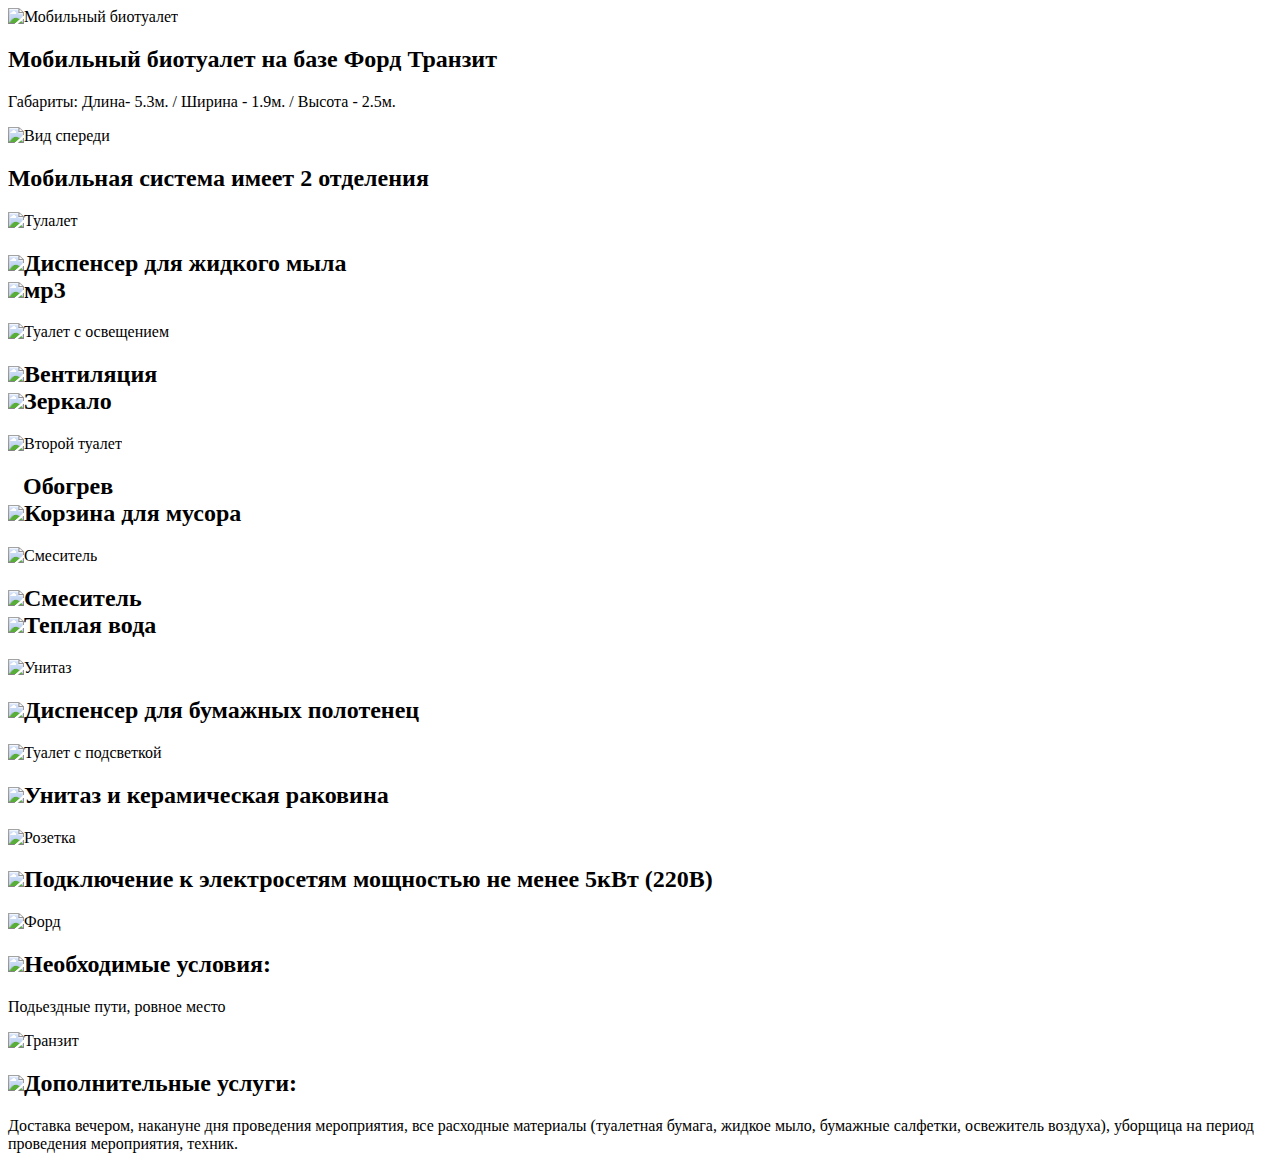
==== album1.html @ 36801aff "Add files via upload" ====
<!DOCTYPE html>
<html lang="en">
<head>
    <meta charset="UTF-8">
    <meta name="viewport" content="width=device-width, initial-scale=1.0">
    <link rel="stylesheet" href="css/style.css">
    <title>WC</title>
</head>
<body>

            <div class="container">
        <div class="box">
            <img src="rent/image/wc/1.jpg" alt="Мобильный биотуалет">
            <h2>Мобильный биотуалет на базе Форд Транзит</h2>
            <p>Габариты: Длина- 5.3м. / Ширина - 1.9м. / Высота - 2.5м.</p>
        </div>
        <div class="box">
            <img src="rent/image/wc/2.jpg" alt="Вид спереди">
            <h2>Мобильная система имеет 2 отделения</h2>
        </div>
        <div class="box">
            <img src="rent/image/wc/3.jpg" alt="Тулалет">
            <h2><img class="nav-icon" width="15px" src="/image/pump-soap-solid.svg">Диспенсер для жидкого мыла<br><img class="nav-icon" width="15px" src="rent/image/volume-up-solid.svg">мр3</h2>
        </div>
        <div class="box">
            <img src="rent/image/wc/4.jpg" alt="Туалет с освещением">
            <h2><img class="nav-icon" width="15px" src="/image/wind-solid.svg">Вентиляция<br><img class="nav-icon" width="15px" src="rent/image/circle-solid.svg">Зеркало</h2>
        </div>
        <div class="box">
            <img src="rent/image/wc/5.jpg" alt="Второй туалет">
            <h2><img class="nav-icon" width="15px" height="20px" src="rent/image/thermometer-full-solid.svg">Обогрев<br><img class="nav-icon" width="15px" src="/image/trash-solid.svg">Корзина для мусора</h2>
        </div>
        <div class="box">
            <img src="rent/image/wc/6.jpg" alt="Смеситель">
            <h2><img class="nav-icon" width="20px" src="/image/shower-solid.svg">Смеситель <br><img class="nav-icon" width="13px" src="rent/image/tint-solid.svg">Теплая вода</h2>
        </div>
        <div class="box">
            <img src="rent/image/wc/7.jpg" alt="Унитаз">
            <h2><img class="nav-icon" width="18px" src="/image/scroll-solid.svg">Диспенсер для бумажных полотенец</h2>
        </div>
        <div class="box">
            <img src="rent/image/wc/8.jpg" alt="Туалет с подсветкой">
            <h2><img class="nav-icon" width="20px" src="rent/image/sink-solid.svg">Унитаз и керамическая раковина</h2>
        </div>
        <div class="box">
            <img src="rent/image/wc/9.jpg" alt="Розетка">
            <h2><img class="nav-icon" width="10px" src="rent/image/play-solid.svg">Подключение к электросетям мощностью не менее 5кВт (220В)</h2>
        </div>
        <div class="box">
            <img src="rent/image/wc/10.jpg" alt="Форд">
            <h2><img class="nav-icon" width="10px" src="rent/image/play-solid.svg">Необходимые условия:</h2>
            <p>Подьездные пути, ровное место</p>
        </div>
        <div class="box">
            <img src="rent/image/wc/11.jpg" alt="Транзит">
            <h2><img class="nav-icon" width="10px" src="rent/image/play-solid.svg">Дополнительные услуги:</h2>
            <p>Доставка вечером, накануне дня проведения мероприятия, все расходные материалы (туалетная бумага, жидкое мыло, бумажные салфетки, освежитель воздуха), уборщица на период проведения мероприятия, техник.</p>
        </div>
    </div>

    </nav>
    

</body>
</html>
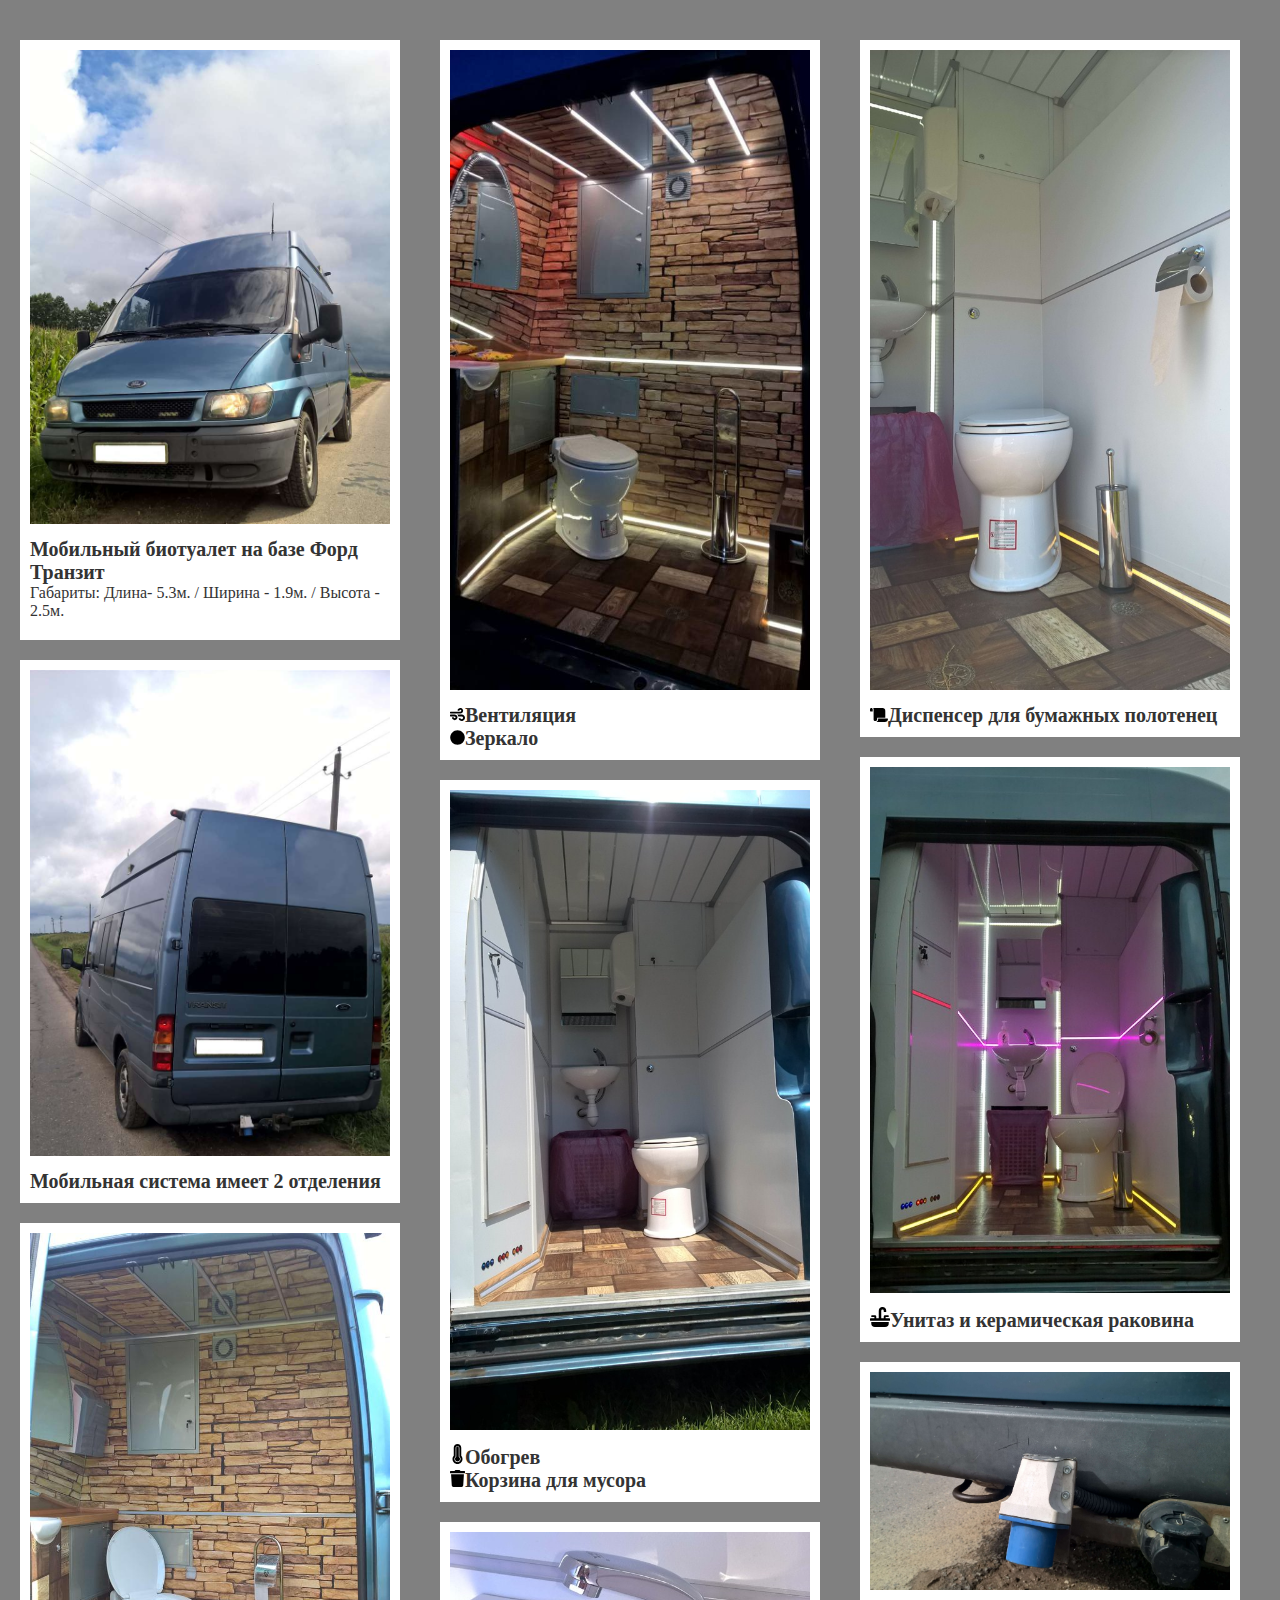
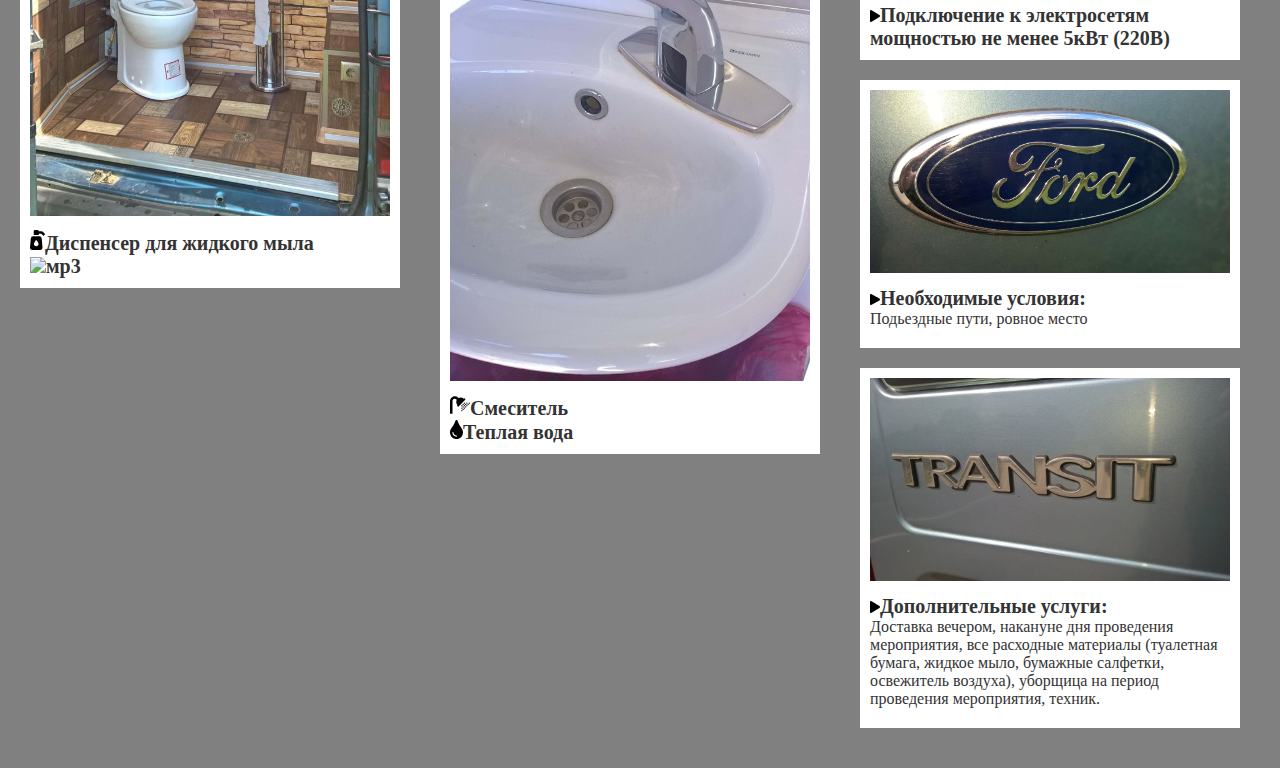
==== commit 38baaf14: "Update album1.html" ====
--- a/album1.html
+++ b/album1.html
@@ -10,50 +10,50 @@
 
             <div class="container">
         <div class="box">
-            <img src="rent/image/wc/1.jpg" alt="Мобильный биотуалет">
+            <img src="../image/wc/1.jpg" alt="Мобильный биотуалет">
             <h2>Мобильный биотуалет на базе Форд Транзит</h2>
             <p>Габариты: Длина- 5.3м. / Ширина - 1.9м. / Высота - 2.5м.</p>
         </div>
         <div class="box">
-            <img src="rent/image/wc/2.jpg" alt="Вид спереди">
+            <img src="../image/wc/2.jpg" alt="Вид спереди">
             <h2>Мобильная система имеет 2 отделения</h2>
         </div>
         <div class="box">
-            <img src="rent/image/wc/3.jpg" alt="Тулалет">
-            <h2><img class="nav-icon" width="15px" src="/image/pump-soap-solid.svg">Диспенсер для жидкого мыла<br><img class="nav-icon" width="15px" src="rent/image/volume-up-solid.svg">мр3</h2>
+            <img src="../image/wc/3.jpg" alt="Тулалет">
+            <h2><img class="nav-icon" width="15px" src="../image/pump-soap-solid.svg">Диспенсер для жидкого мыла<br><img class="nav-icon" width="15px" src="rent/image/volume-up-solid.svg">мр3</h2>
         </div>
         <div class="box">
-            <img src="rent/image/wc/4.jpg" alt="Туалет с освещением">
-            <h2><img class="nav-icon" width="15px" src="/image/wind-solid.svg">Вентиляция<br><img class="nav-icon" width="15px" src="rent/image/circle-solid.svg">Зеркало</h2>
+            <img src="../image/wc/4.jpg" alt="Туалет с освещением">
+            <h2><img class="nav-icon" width="15px" src="../image/wind-solid.svg">Вентиляция<br><img class="nav-icon" width="15px" src="../image/circle-solid.svg">Зеркало</h2>
         </div>
         <div class="box">
-            <img src="rent/image/wc/5.jpg" alt="Второй туалет">
-            <h2><img class="nav-icon" width="15px" height="20px" src="rent/image/thermometer-full-solid.svg">Обогрев<br><img class="nav-icon" width="15px" src="/image/trash-solid.svg">Корзина для мусора</h2>
+            <img src="../image/wc/5.jpg" alt="Второй туалет">
+            <h2><img class="nav-icon" width="15px" height="20px" src="../image/thermometer-full-solid.svg">Обогрев<br><img class="nav-icon" width="15px" src="../image/trash-solid.svg">Корзина для мусора</h2>
         </div>
         <div class="box">
-            <img src="rent/image/wc/6.jpg" alt="Смеситель">
-            <h2><img class="nav-icon" width="20px" src="/image/shower-solid.svg">Смеситель <br><img class="nav-icon" width="13px" src="rent/image/tint-solid.svg">Теплая вода</h2>
+            <img src="../image/wc/6.jpg" alt="Смеситель">
+            <h2><img class="nav-icon" width="20px" src="../image/shower-solid.svg">Смеситель <br><img class="nav-icon" width="13px" src="../image/tint-solid.svg">Теплая вода</h2>
         </div>
         <div class="box">
-            <img src="rent/image/wc/7.jpg" alt="Унитаз">
-            <h2><img class="nav-icon" width="18px" src="/image/scroll-solid.svg">Диспенсер для бумажных полотенец</h2>
+            <img src="../image/wc/7.jpg" alt="Унитаз">
+            <h2><img class="nav-icon" width="18px" src="../image/scroll-solid.svg">Диспенсер для бумажных полотенец</h2>
         </div>
         <div class="box">
-            <img src="rent/image/wc/8.jpg" alt="Туалет с подсветкой">
-            <h2><img class="nav-icon" width="20px" src="rent/image/sink-solid.svg">Унитаз и керамическая раковина</h2>
+            <img src="../image/wc/8.jpg" alt="Туалет с подсветкой">
+            <h2><img class="nav-icon" width="20px" src="../image/sink-solid.svg">Унитаз и керамическая раковина</h2>
         </div>
         <div class="box">
-            <img src="rent/image/wc/9.jpg" alt="Розетка">
-            <h2><img class="nav-icon" width="10px" src="rent/image/play-solid.svg">Подключение к электросетям мощностью не менее 5кВт (220В)</h2>
+            <img src="../image/wc/9.jpg" alt="Розетка">
+            <h2><img class="nav-icon" width="10px" src="../image/play-solid.svg">Подключение к электросетям мощностью не менее 5кВт (220В)</h2>
         </div>
         <div class="box">
-            <img src="rent/image/wc/10.jpg" alt="Форд">
-            <h2><img class="nav-icon" width="10px" src="rent/image/play-solid.svg">Необходимые условия:</h2>
+            <img src="../image/wc/10.jpg" alt="Форд">
+            <h2><img class="nav-icon" width="10px" src="../image/play-solid.svg">Необходимые условия:</h2>
             <p>Подьездные пути, ровное место</p>
         </div>
         <div class="box">
-            <img src="rent/image/wc/11.jpg" alt="Транзит">
-            <h2><img class="nav-icon" width="10px" src="rent/image/play-solid.svg">Дополнительные услуги:</h2>
+            <img src="../image/wc/11.jpg" alt="Транзит">
+            <h2><img class="nav-icon" width="10px" src="../image/play-solid.svg">Дополнительные услуги:</h2>
             <p>Доставка вечером, накануне дня проведения мероприятия, все расходные материалы (туалетная бумага, жидкое мыло, бумажные салфетки, освежитель воздуха), уборщица на период проведения мероприятия, техник.</p>
         </div>
     </div>
@@ -62,4 +62,4 @@
     
 
 </body>
-</html>+</html>
--- a/css/style.css
+++ b/css/style.css
@@ -0,0 +1,174 @@
+body {
+    margin: 0;
+    font-size: 15px;
+    color: #333;
+    background-color: grey;
+}
+  
+html, body { 
+    overflow-x:hidden; 
+}
+  
+*,
+*:before,
+*:after {
+    box-sizing: border-box;
+}
+  
+h1,
+h2,
+h3,
+h4,
+h5,
+h6,
+ul {
+    margin: 0;
+    padding: 0;
+}
+
+/* Intro */ 
+.intro {
+    width: 100%;
+    height: 100vh;
+    background: url(../image/background.jpg) center no-repeat;
+    background-size: cover;
+}
+
+.intro__inner {
+    width: 100%;
+    height: 100vh;
+    margin-left: 50px;
+    display: flex;
+    flex-wrap: wrap;
+    flex-direction: column;
+    justify-content: center;
+}
+
+.intro__item {
+    padding: 25px;
+    opacity: .8;
+}
+
+.intro__item:hover {
+    transform: translate3d(10%, -5%, 0);
+    transition: .5s;
+    opacity: 1;
+}
+
+/*============= Album1  ==============*/
+/* Nav */
+.nav {
+    width: 25%;
+    height: 100%;
+    padding-left: 20px;
+
+    border: 5px dashed #ffffff;
+}
+
+.nav-title {
+    margin-top: 5px;
+    font-size: 20px;
+    font-weight: 700;
+    text-align: center;
+}
+
+.nav-title--main {
+    margin: 30px;
+    font-size: 30px;
+    font-weight: 700;
+    text-align: center;
+}
+
+.nav-list {
+    font-size: 20px;
+    font-weight: 500;
+    line-height: 1.3;
+    color: black;
+}
+
+.inro {
+    width: 100%;
+    background-color: #fff;
+}
+
+.intro__inner {
+    width: 100%;
+    height: 100vh;
+
+    position: absolute;
+    top: 0;
+    right: 0;
+    z-index: 1000;
+}
+
+.container {
+    width: 1800px;
+    margin: 20px auto;
+    columns: 4;
+    column-gap: 40px;
+}
+
+.container .box {
+    width: 100%;
+    margin: 0 0 20px;
+    padding: 10px;
+    background-color: #ffffff;
+    overflow: hidden;
+    break-inside: avoid;
+}
+
+.container .box img {
+    max-width: 100%;
+   
+}
+
+.container .box h2 {
+    margin: 10px 0 0;
+    padding: 0;
+    font-size: 20px;
+}
+
+.container .box p {
+    margin: 0;
+    padding: 0 0 10px;
+    font-size: 16px;
+}
+
+@media (max-width: 1400px) {
+    .container {
+        columns: 3;
+        width: calc(100% - 40px);
+        box-sizing: border-box;
+        padding: 20px 20px 20px 0;
+    }
+}
+
+@media (max-width: 768px) {
+    .container {
+        columns: 2;
+    }
+
+    .container .box h2 {
+        font-size: 16px;
+    }
+
+    .container .box p {
+        font-size: 12px;
+    }
+}
+
+@media (max-width: 480px) {
+    .container {
+        columns: 1;
+    }
+
+    .container .box h2 {
+        font-size: 12px;
+    }
+
+    .container .box p {
+        font-size: 10px;
+    }
+}
+
+
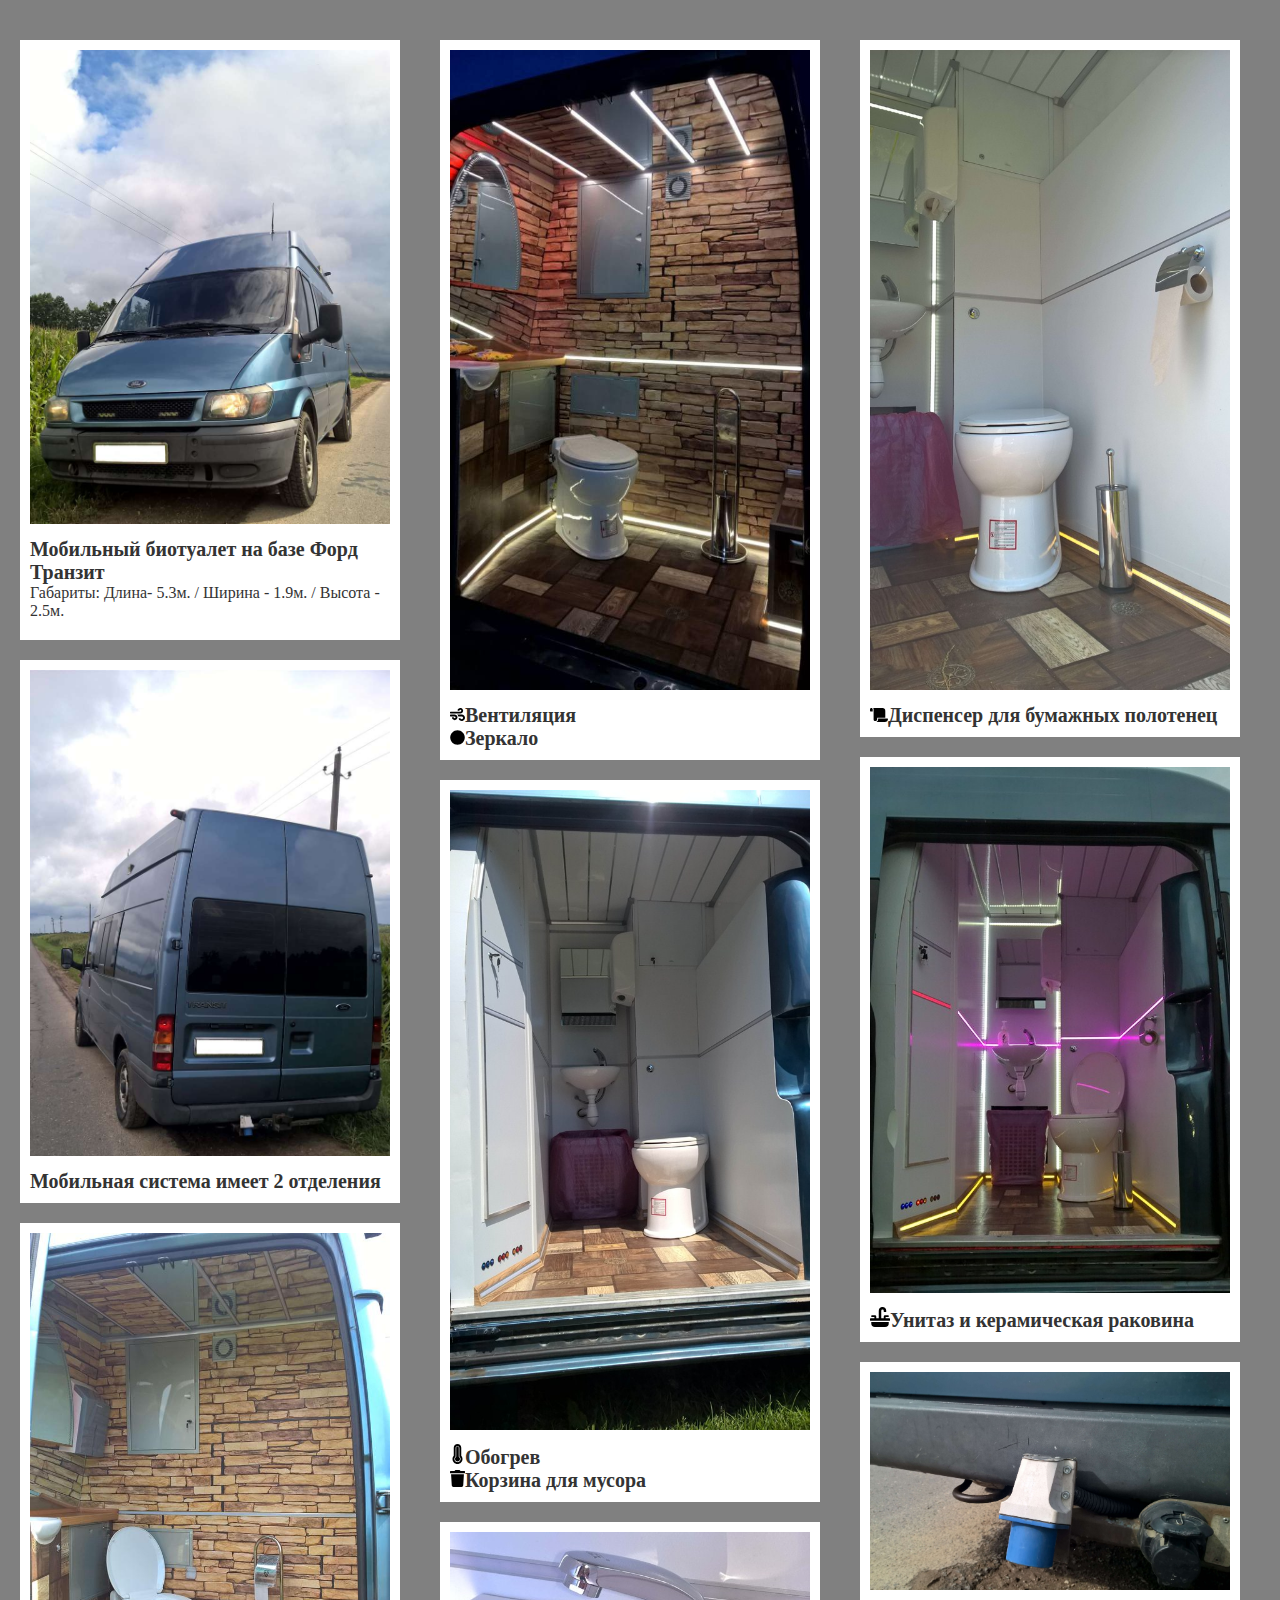
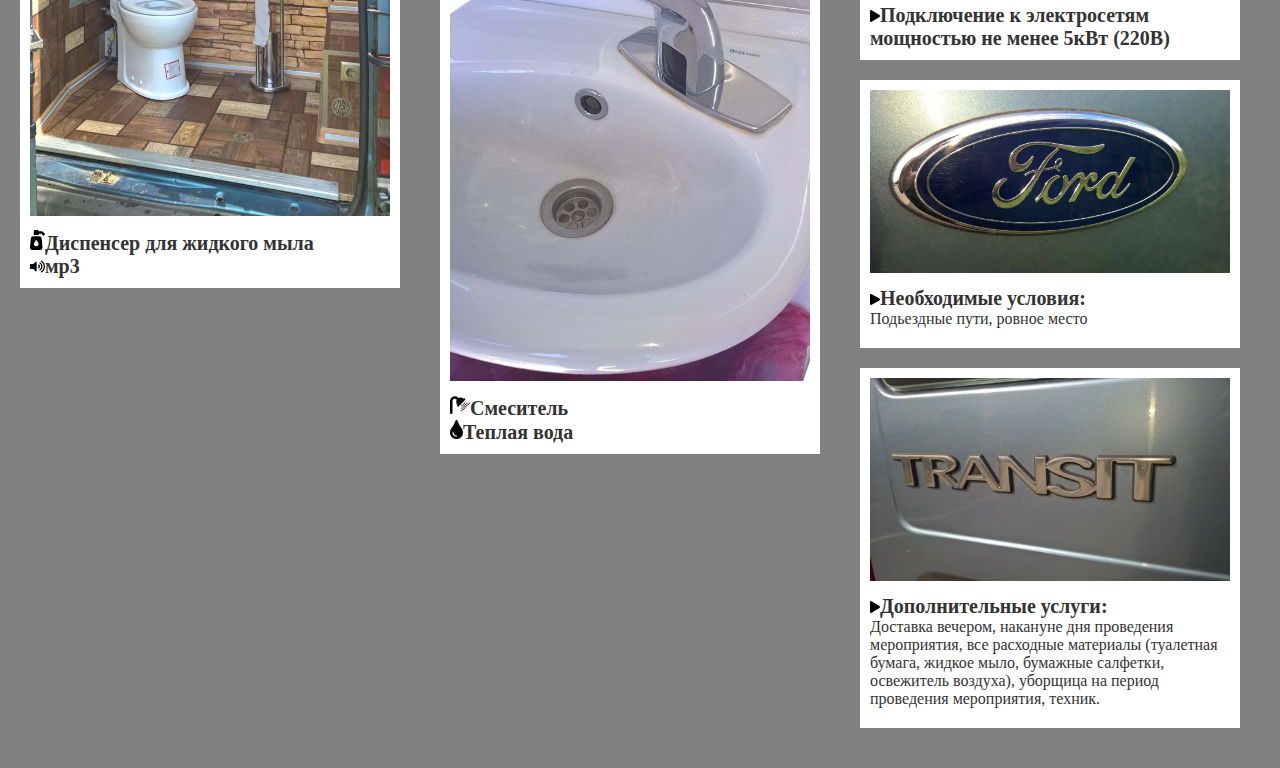
==== commit 70b8f883: "Update album1.html" ====
--- a/album1.html
+++ b/album1.html
@@ -10,50 +10,50 @@
 
             <div class="container">
         <div class="box">
-            <img src="../image/wc/1.jpg" alt="Мобильный биотуалет">
+            <img src="image/wc/1.jpg" alt="Мобильный биотуалет">
             <h2>Мобильный биотуалет на базе Форд Транзит</h2>
             <p>Габариты: Длина- 5.3м. / Ширина - 1.9м. / Высота - 2.5м.</p>
         </div>
         <div class="box">
-            <img src="../image/wc/2.jpg" alt="Вид спереди">
+            <img src="image/wc/2.jpg" alt="Вид спереди">
             <h2>Мобильная система имеет 2 отделения</h2>
         </div>
         <div class="box">
-            <img src="../image/wc/3.jpg" alt="Тулалет">
-            <h2><img class="nav-icon" width="15px" src="../image/pump-soap-solid.svg">Диспенсер для жидкого мыла<br><img class="nav-icon" width="15px" src="rent/image/volume-up-solid.svg">мр3</h2>
+            <img src="image/wc/3.jpg" alt="Тулалет">
+            <h2><img class="nav-icon" width="15px" src="image/pump-soap-solid.svg">Диспенсер для жидкого мыла<br><img class="nav-icon" width="15px" src="image/volume-up-solid.svg">мр3</h2>
         </div>
         <div class="box">
-            <img src="../image/wc/4.jpg" alt="Туалет с освещением">
-            <h2><img class="nav-icon" width="15px" src="../image/wind-solid.svg">Вентиляция<br><img class="nav-icon" width="15px" src="../image/circle-solid.svg">Зеркало</h2>
+            <img src="image/wc/4.jpg" alt="Туалет с освещением">
+            <h2><img class="nav-icon" width="15px" src="image/wind-solid.svg">Вентиляция<br><img class="nav-icon" width="15px" src="image/circle-solid.svg">Зеркало</h2>
         </div>
         <div class="box">
-            <img src="../image/wc/5.jpg" alt="Второй туалет">
-            <h2><img class="nav-icon" width="15px" height="20px" src="../image/thermometer-full-solid.svg">Обогрев<br><img class="nav-icon" width="15px" src="../image/trash-solid.svg">Корзина для мусора</h2>
+            <img src="image/wc/5.jpg" alt="Второй туалет">
+            <h2><img class="nav-icon" width="15px" height="20px" src="image/thermometer-full-solid.svg">Обогрев<br><img class="nav-icon" width="15px" src="image/trash-solid.svg">Корзина для мусора</h2>
         </div>
         <div class="box">
-            <img src="../image/wc/6.jpg" alt="Смеситель">
-            <h2><img class="nav-icon" width="20px" src="../image/shower-solid.svg">Смеситель <br><img class="nav-icon" width="13px" src="../image/tint-solid.svg">Теплая вода</h2>
+            <img src="image/wc/6.jpg" alt="Смеситель">
+            <h2><img class="nav-icon" width="20px" src="image/shower-solid.svg">Смеситель <br><img class="nav-icon" width="13px" src="image/tint-solid.svg">Теплая вода</h2>
         </div>
         <div class="box">
-            <img src="../image/wc/7.jpg" alt="Унитаз">
-            <h2><img class="nav-icon" width="18px" src="../image/scroll-solid.svg">Диспенсер для бумажных полотенец</h2>
+            <img src="image/wc/7.jpg" alt="Унитаз">
+            <h2><img class="nav-icon" width="18px" src="image/scroll-solid.svg">Диспенсер для бумажных полотенец</h2>
         </div>
         <div class="box">
-            <img src="../image/wc/8.jpg" alt="Туалет с подсветкой">
+            <img src="image/wc/8.jpg" alt="Туалет с подсветкой">
             <h2><img class="nav-icon" width="20px" src="../image/sink-solid.svg">Унитаз и керамическая раковина</h2>
         </div>
         <div class="box">
-            <img src="../image/wc/9.jpg" alt="Розетка">
-            <h2><img class="nav-icon" width="10px" src="../image/play-solid.svg">Подключение к электросетям мощностью не менее 5кВт (220В)</h2>
+            <img src="image/wc/9.jpg" alt="Розетка">
+            <h2><img class="nav-icon" width="10px" src="image/play-solid.svg">Подключение к электросетям мощностью не менее 5кВт (220В)</h2>
         </div>
         <div class="box">
-            <img src="../image/wc/10.jpg" alt="Форд">
+            <img src="image/wc/10.jpg" alt="Форд">
             <h2><img class="nav-icon" width="10px" src="../image/play-solid.svg">Необходимые условия:</h2>
             <p>Подьездные пути, ровное место</p>
         </div>
         <div class="box">
-            <img src="../image/wc/11.jpg" alt="Транзит">
-            <h2><img class="nav-icon" width="10px" src="../image/play-solid.svg">Дополнительные услуги:</h2>
+            <img src="image/wc/11.jpg" alt="Транзит">
+            <h2><img class="nav-icon" width="10px" src="image/play-solid.svg">Дополнительные услуги:</h2>
             <p>Доставка вечером, накануне дня проведения мероприятия, все расходные материалы (туалетная бумага, жидкое мыло, бумажные салфетки, освежитель воздуха), уборщица на период проведения мероприятия, техник.</p>
         </div>
     </div>
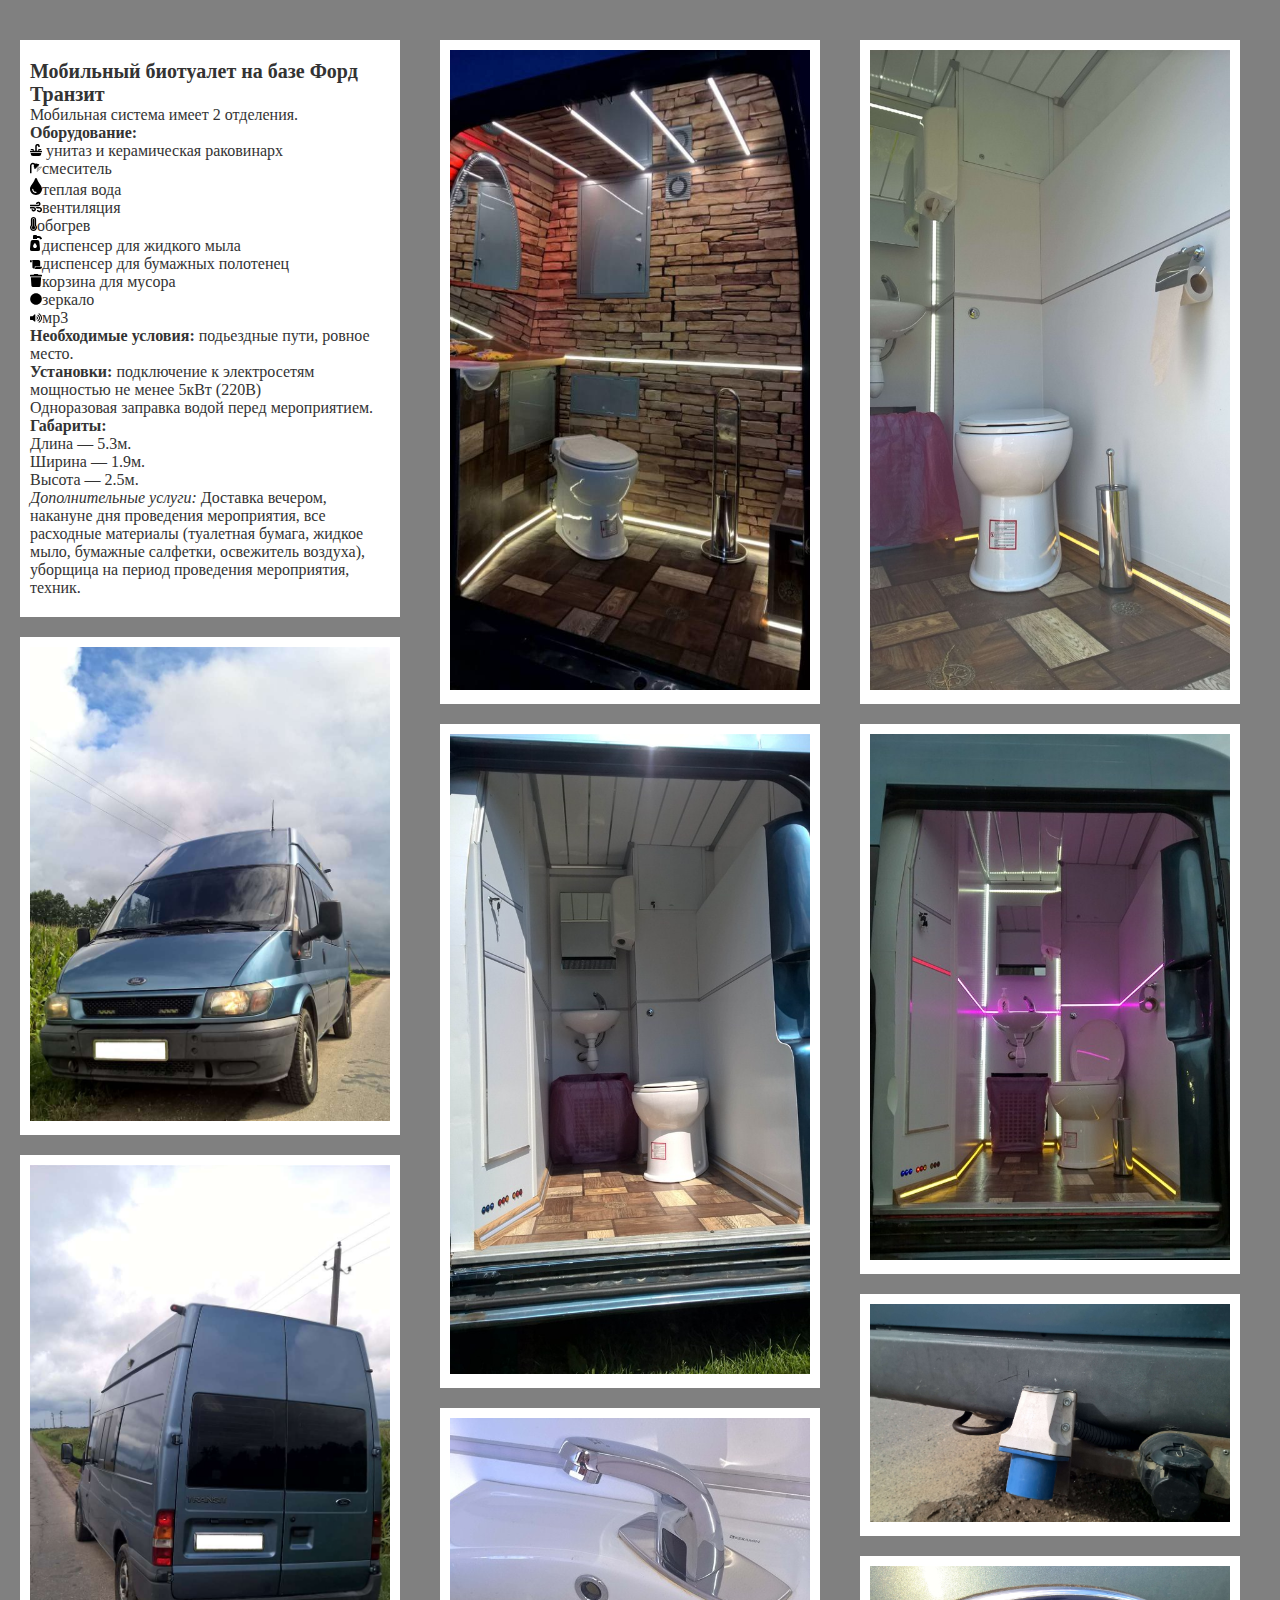
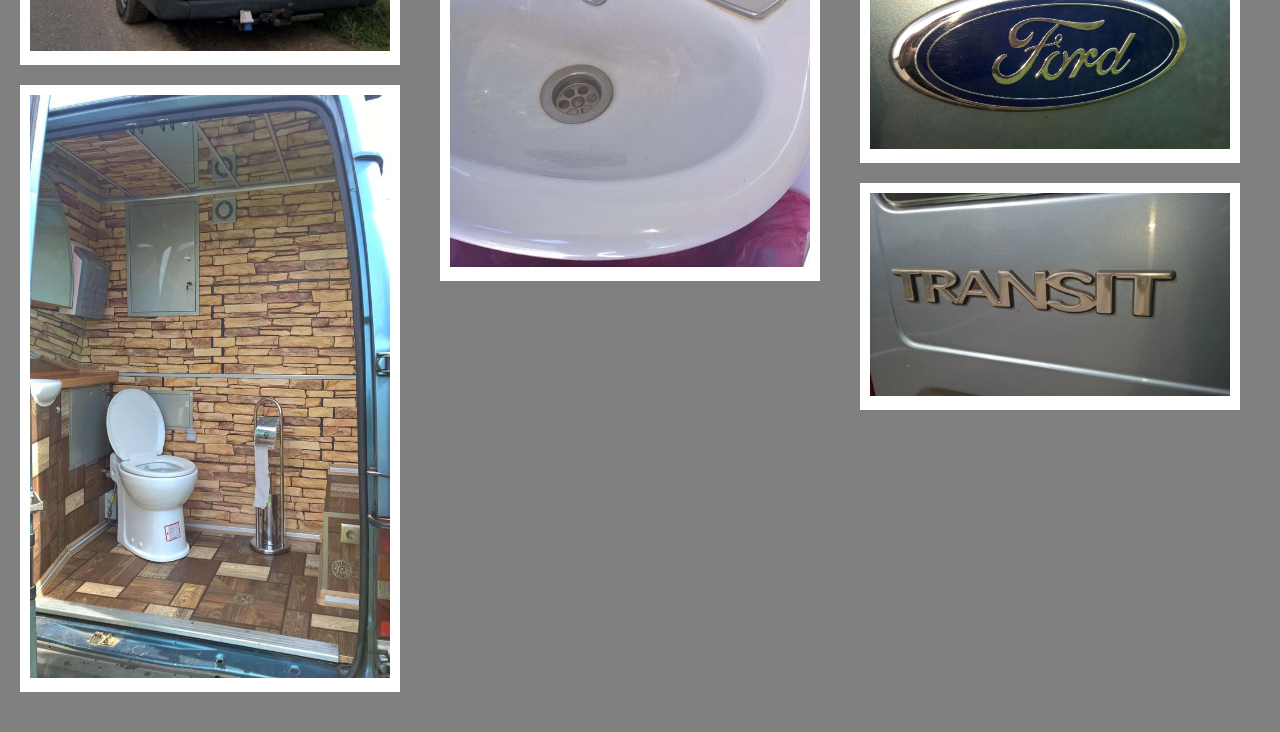
==== commit 711dd32e: "Update album1.html" ====
--- a/album1.html
+++ b/album1.html
@@ -1,5 +1,5 @@
 <!DOCTYPE html>
-<html lang="en">
+<html lang="ru">
 <head>
     <meta charset="UTF-8">
     <meta name="viewport" content="width=device-width, initial-scale=1.0">
@@ -9,52 +9,63 @@
 <body>
 
             <div class="container">
-        <div class="box">
-            <img src="image/wc/1.jpg" alt="Мобильный биотуалет">
-            <h2>Мобильный биотуалет на базе Форд Транзит</h2>
-            <p>Габариты: Длина- 5.3м. / Ширина - 1.9м. / Высота - 2.5м.</p>
+                <div class="box">
+                    <h2>Мобильный биотуалет на базе Форд Транзит</h2>
+                    <p>Мобильная система имеет 2 отделения.
+                        <br><b>Оборудование:</b>
+                        <br> <img src="/image/sink-solid.svg" width="12px" alt=""> унитаз и керамическая раковинаpx
+                        <br><img src="/image/shower-solid.svg" width="12px" alt="">смеситель
+                        <br><img src="/image/tint-solid.svg" width="12px" alt="">теплая вода
+                        <br><img src="/image/wind-solid.svg" width="12px" alt="">вентиляция
+                        <br><img src="/image/thermometer-full-solid.svg" width="7px" alt="">обогрев
+                        <br><img src="/image/pump-soap-solid.svg" width="12px" alt="">диспенсер для жидкого мыла
+                        <br><img src="/image/scroll-solid.svg" width="12px" alt="">диспенсер для бумажных полотенец
+                        <br><img src="/image/trash-solid.svg" width="12px" alt="">корзина для мусора 
+                        <br><img src="/image/circle-solid.svg" width="12px" alt="">зеркало
+                        <br><img src="/image/volume-up-solid.svg" width="12px" alt="">мр3
+                        <br><b>Необходимые условия:</b> подьездные пути, ровное место.
+                        <br><b>Установки:</b> подключение к электросетям мощностью не менее 5кВт (220В)
+                        <br>Одноразовая заправка водой перед мероприятием.
+                        <br><b>Габариты:</b>
+                        <br>Длина — 5.3м.
+                        <br>Ширина —  1.9м.
+                        <br>Высота — 2.5м.
+                        <br><em>Дополнительные услуги:</em>
+                        Доставка вечером, накануне дня проведения мероприятия, все расходные материалы (туалетная бумага, жидкое мыло, бумажные салфетки, освежитель воздуха), уборщица на период проведения мероприятия, техник.
+                        </p>
+                </div>
+       <div class="box">
+            <img src="../image/wc/1.jpg" alt="Мобильный биотуалет">
         </div>
         <div class="box">
-            <img src="image/wc/2.jpg" alt="Вид спереди">
-            <h2>Мобильная система имеет 2 отделения</h2>
+            <img src="../image/wc/2.jpg" alt="Вид спереди">
         </div>
         <div class="box">
-            <img src="image/wc/3.jpg" alt="Тулалет">
-            <h2><img class="nav-icon" width="15px" src="image/pump-soap-solid.svg">Диспенсер для жидкого мыла<br><img class="nav-icon" width="15px" src="image/volume-up-solid.svg">мр3</h2>
+            <img src="../image/wc/3.jpg" alt="Тулалет">
         </div>
         <div class="box">
-            <img src="image/wc/4.jpg" alt="Туалет с освещением">
-            <h2><img class="nav-icon" width="15px" src="image/wind-solid.svg">Вентиляция<br><img class="nav-icon" width="15px" src="image/circle-solid.svg">Зеркало</h2>
+            <img src="../image/wc/4.jpg" alt="Туалет с освещением">
         </div>
         <div class="box">
-            <img src="image/wc/5.jpg" alt="Второй туалет">
-            <h2><img class="nav-icon" width="15px" height="20px" src="image/thermometer-full-solid.svg">Обогрев<br><img class="nav-icon" width="15px" src="image/trash-solid.svg">Корзина для мусора</h2>
+            <img src="../image/wc/5.jpg" alt="Второй туалет">
         </div>
         <div class="box">
-            <img src="image/wc/6.jpg" alt="Смеситель">
-            <h2><img class="nav-icon" width="20px" src="image/shower-solid.svg">Смеситель <br><img class="nav-icon" width="13px" src="image/tint-solid.svg">Теплая вода</h2>
+            <img src="../image/wc/6.jpg" alt="Смеситель">
         </div>
         <div class="box">
-            <img src="image/wc/7.jpg" alt="Унитаз">
-            <h2><img class="nav-icon" width="18px" src="image/scroll-solid.svg">Диспенсер для бумажных полотенец</h2>
+            <img src="../image/wc/7.jpg" alt="Унитаз">
         </div>
         <div class="box">
-            <img src="image/wc/8.jpg" alt="Туалет с подсветкой">
-            <h2><img class="nav-icon" width="20px" src="../image/sink-solid.svg">Унитаз и керамическая раковина</h2>
+            <img src="../image/wc/8.jpg" alt="Туалет с подсветкой">
         </div>
         <div class="box">
-            <img src="image/wc/9.jpg" alt="Розетка">
-            <h2><img class="nav-icon" width="10px" src="image/play-solid.svg">Подключение к электросетям мощностью не менее 5кВт (220В)</h2>
+            <img src="../image/wc/9.jpg" alt="Розетка">
         </div>
         <div class="box">
-            <img src="image/wc/10.jpg" alt="Форд">
-            <h2><img class="nav-icon" width="10px" src="../image/play-solid.svg">Необходимые условия:</h2>
-            <p>Подьездные пути, ровное место</p>
+            <img src="../image/wc/10.jpg" alt="Форд">
         </div>
         <div class="box">
-            <img src="image/wc/11.jpg" alt="Транзит">
-            <h2><img class="nav-icon" width="10px" src="image/play-solid.svg">Дополнительные услуги:</h2>
-            <p>Доставка вечером, накануне дня проведения мероприятия, все расходные материалы (туалетная бумага, жидкое мыло, бумажные салфетки, освежитель воздуха), уборщица на период проведения мероприятия, техник.</p>
+            <img src="../image/wc/11.jpg" alt="Транзит">
         </div>
     </div>
 
--- a/css/style.css
+++ b/css/style.css
@@ -53,52 +53,6 @@
     transform: translate3d(10%, -5%, 0);
     transition: .5s;
     opacity: 1;
-}
-
-/*============= Album1  ==============*/
-/* Nav */
-.nav {
-    width: 25%;
-    height: 100%;
-    padding-left: 20px;
-
-    border: 5px dashed #ffffff;
-}
-
-.nav-title {
-    margin-top: 5px;
-    font-size: 20px;
-    font-weight: 700;
-    text-align: center;
-}
-
-.nav-title--main {
-    margin: 30px;
-    font-size: 30px;
-    font-weight: 700;
-    text-align: center;
-}
-
-.nav-list {
-    font-size: 20px;
-    font-weight: 500;
-    line-height: 1.3;
-    color: black;
-}
-
-.inro {
-    width: 100%;
-    background-color: #fff;
-}
-
-.intro__inner {
-    width: 100%;
-    height: 100vh;
-
-    position: absolute;
-    top: 0;
-    right: 0;
-    z-index: 1000;
 }
 
 .container {
@@ -158,6 +112,23 @@
 }
 
 @media (max-width: 480px) {
+    .intro {
+        margin: 0 auto;
+    }
+    .intro__inner {
+        margin-left: 0;
+        display: flex;
+        flex-wrap: wrap;
+        flex-direction: column;
+        justify-content: center;
+    }
+
+    .intro__inner img {
+        width: 100%;
+        margin: 0 auto;
+        display: flex;
+    }
+
     .container {
         columns: 1;
     }
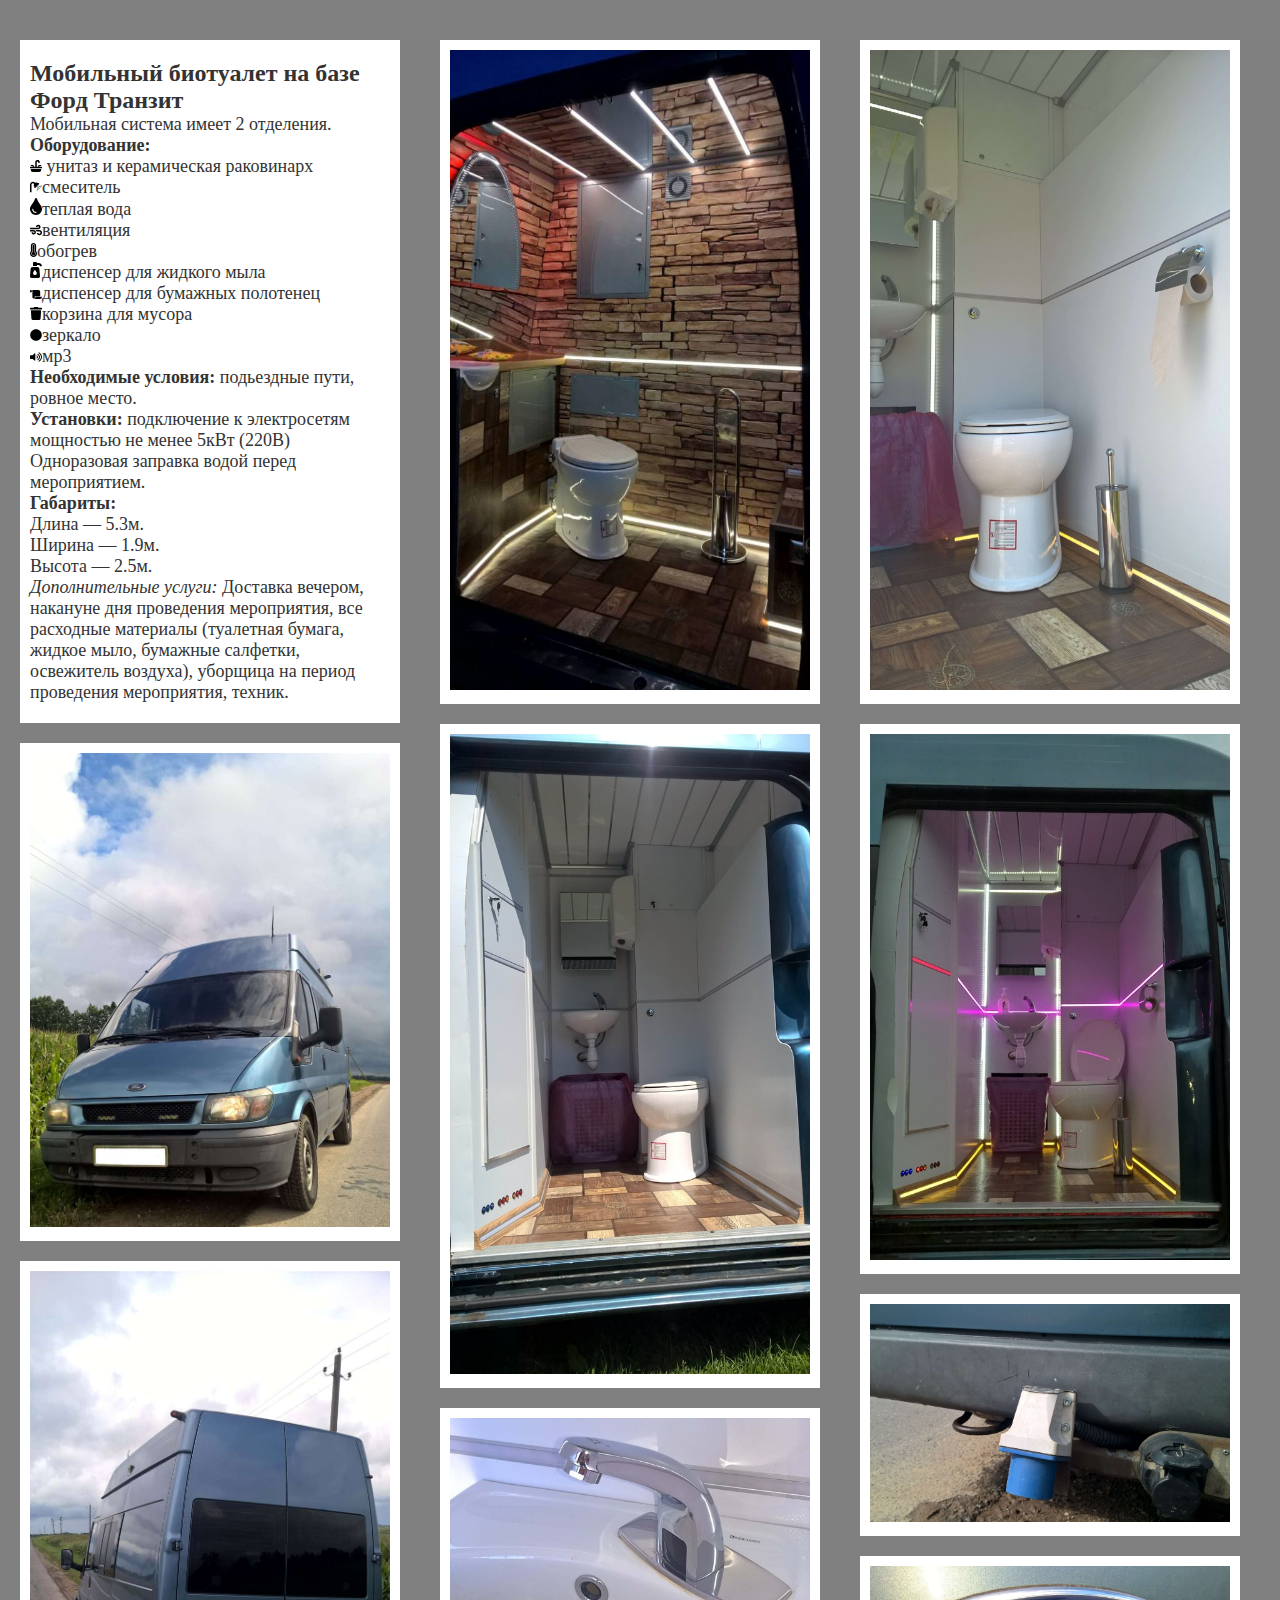
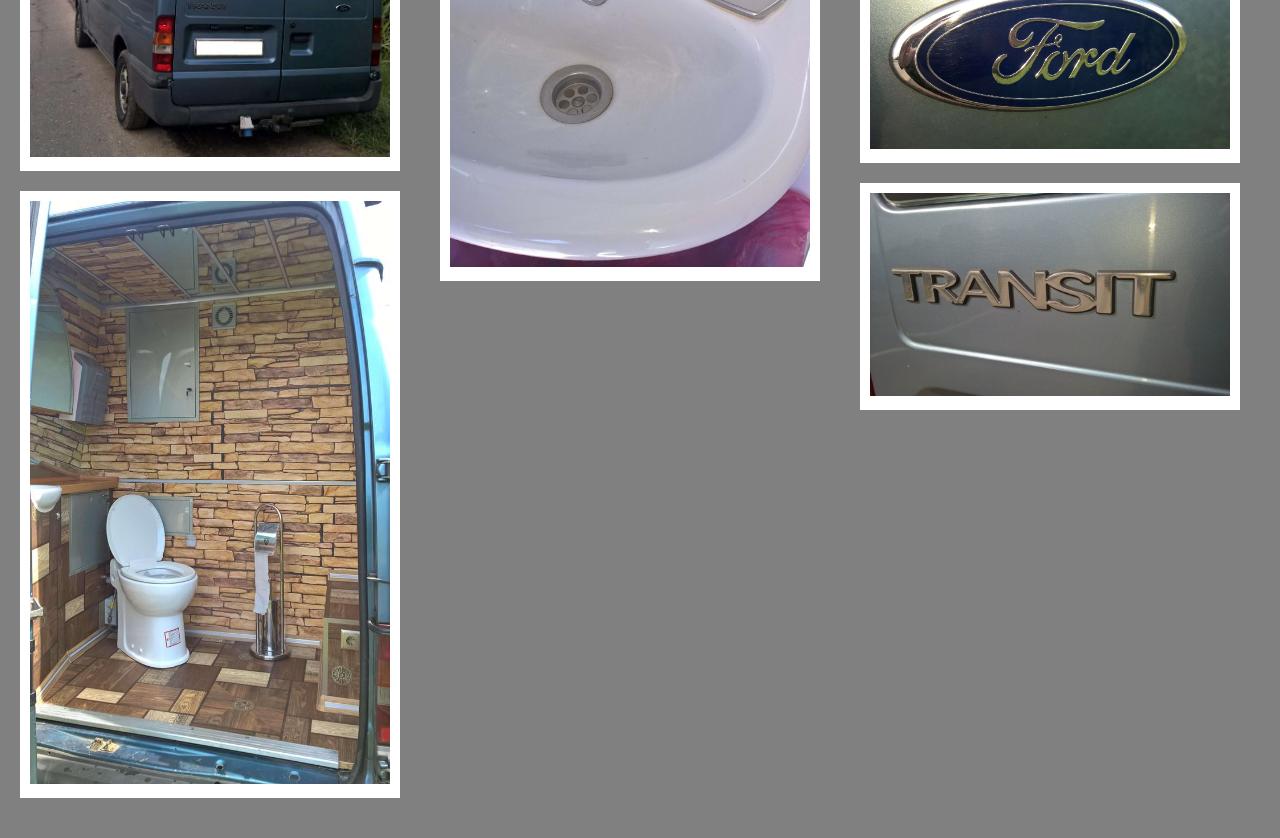
==== commit 79bae1b3: "Update album1.html" ====
--- a/album1.html
+++ b/album1.html
@@ -13,16 +13,16 @@
                     <h2>Мобильный биотуалет на базе Форд Транзит</h2>
                     <p>Мобильная система имеет 2 отделения.
                         <br><b>Оборудование:</b>
-                        <br> <img src="/image/sink-solid.svg" width="12px" alt=""> унитаз и керамическая раковинаpx
-                        <br><img src="/image/shower-solid.svg" width="12px" alt="">смеситель
-                        <br><img src="/image/tint-solid.svg" width="12px" alt="">теплая вода
-                        <br><img src="/image/wind-solid.svg" width="12px" alt="">вентиляция
-                        <br><img src="/image/thermometer-full-solid.svg" width="7px" alt="">обогрев
-                        <br><img src="/image/pump-soap-solid.svg" width="12px" alt="">диспенсер для жидкого мыла
-                        <br><img src="/image/scroll-solid.svg" width="12px" alt="">диспенсер для бумажных полотенец
-                        <br><img src="/image/trash-solid.svg" width="12px" alt="">корзина для мусора 
-                        <br><img src="/image/circle-solid.svg" width="12px" alt="">зеркало
-                        <br><img src="/image/volume-up-solid.svg" width="12px" alt="">мр3
+                        <br> <img src="image/sink-solid.svg" width="12px" alt=""> унитаз и керамическая раковинаpx
+                        <br><img src="image/shower-solid.svg" width="12px" alt="">смеситель
+                        <br><img src="image/tint-solid.svg" width="12px" alt="">теплая вода
+                        <br><img src="image/wind-solid.svg" width="12px" alt="">вентиляция
+                        <br><img src="image/thermometer-full-solid.svg" width="7px" alt="">обогрев
+                        <br><img src="image/pump-soap-solid.svg" width="12px" alt="">диспенсер для жидкого мыла
+                        <br><img src="image/scroll-solid.svg" width="12px" alt="">диспенсер для бумажных полотенец
+                        <br><img src="image/trash-solid.svg" width="12px" alt="">корзина для мусора 
+                        <br><img src="image/circle-solid.svg" width="12px" alt="">зеркало
+                        <br><img src="image/volume-up-solid.svg" width="12px" alt="">мр3
                         <br><b>Необходимые условия:</b> подьездные пути, ровное место.
                         <br><b>Установки:</b> подключение к электросетям мощностью не менее 5кВт (220В)
                         <br>Одноразовая заправка водой перед мероприятием.
@@ -35,37 +35,37 @@
                         </p>
                 </div>
        <div class="box">
-            <img src="../image/wc/1.jpg" alt="Мобильный биотуалет">
+            <img src="image/wc/1.jpg" alt="Мобильный биотуалет">
         </div>
         <div class="box">
-            <img src="../image/wc/2.jpg" alt="Вид спереди">
+            <img src="image/wc/2.jpg" alt="Вид спереди">
         </div>
         <div class="box">
-            <img src="../image/wc/3.jpg" alt="Тулалет">
+            <img src="image/wc/3.jpg" alt="Тулалет">
         </div>
         <div class="box">
-            <img src="../image/wc/4.jpg" alt="Туалет с освещением">
+            <img src="image/wc/4.jpg" alt="Туалет с освещением">
         </div>
         <div class="box">
-            <img src="../image/wc/5.jpg" alt="Второй туалет">
+            <img src="image/wc/5.jpg" alt="Второй туалет">
         </div>
         <div class="box">
-            <img src="../image/wc/6.jpg" alt="Смеситель">
+            <img src="image/wc/6.jpg" alt="Смеситель">
         </div>
         <div class="box">
-            <img src="../image/wc/7.jpg" alt="Унитаз">
+            <img src="image/wc/7.jpg" alt="Унитаз">
         </div>
         <div class="box">
-            <img src="../image/wc/8.jpg" alt="Туалет с подсветкой">
+            <img src="image/wc/8.jpg" alt="Туалет с подсветкой">
         </div>
         <div class="box">
-            <img src="../image/wc/9.jpg" alt="Розетка">
+            <img src="image/wc/9.jpg" alt="Розетка">
         </div>
         <div class="box">
-            <img src="../image/wc/10.jpg" alt="Форд">
+            <img src="image/wc/10.jpg" alt="Форд">
         </div>
         <div class="box">
-            <img src="../image/wc/11.jpg" alt="Транзит">
+            <img src="image/wc/11.jpg" alt="Транзит">
         </div>
     </div>
 
--- a/css/style.css
+++ b/css/style.css
@@ -79,13 +79,13 @@
 .container .box h2 {
     margin: 10px 0 0;
     padding: 0;
-    font-size: 20px;
+    font-size: 24px;
 }
 
 .container .box p {
     margin: 0;
     padding: 0 0 10px;
-    font-size: 16px;
+    font-size: 18px;
 }
 
 @media (max-width: 1400px) {
